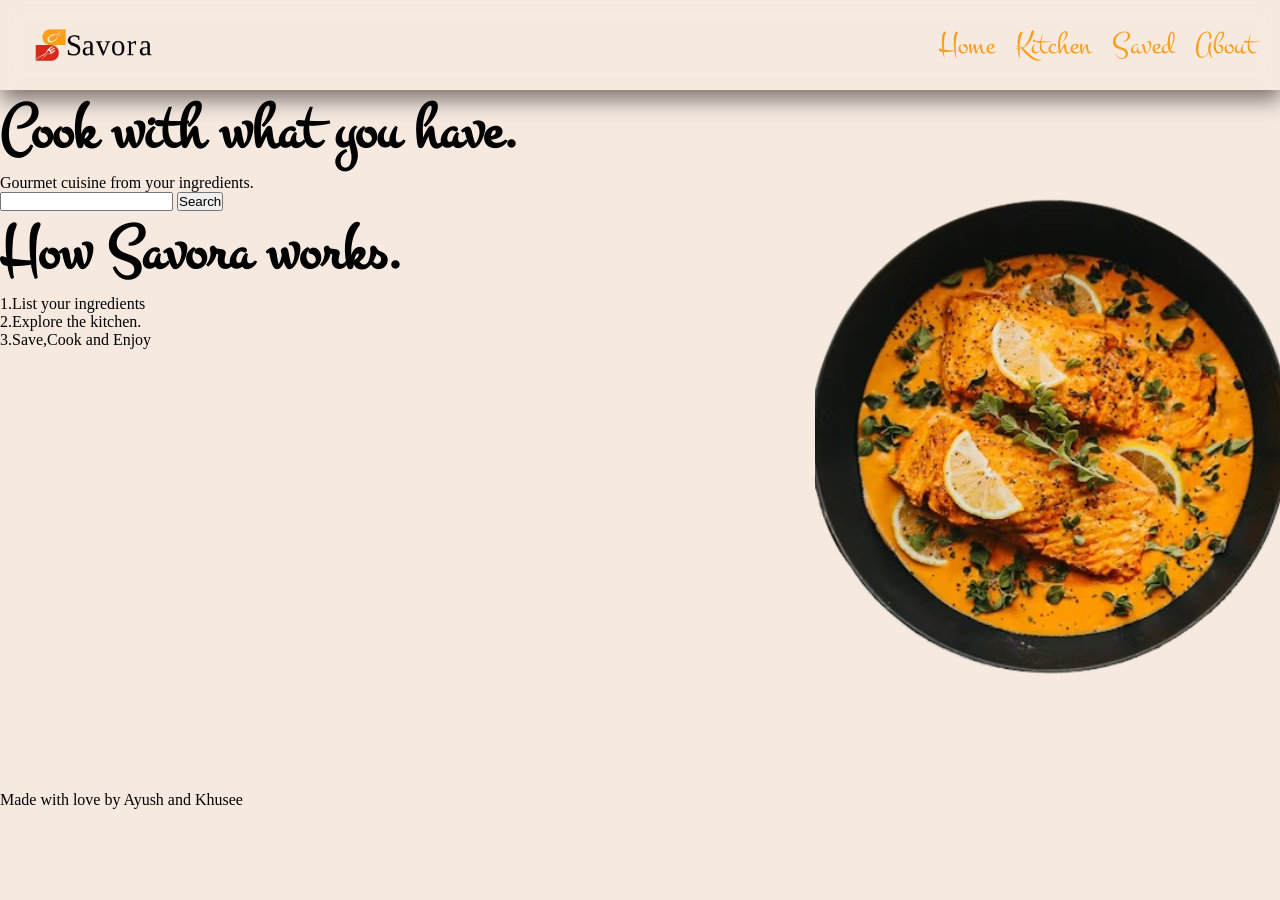
==== LandingPage.html @ fd2f5f05 "Mde strcture for the landing page" ====
<!DOCTYPE html>
<html lang="en">
<head>
    <meta charset="UTF-8">
    <meta name="viewport" content="width=device-width, initial-scale=1.0">
    <title>Landing Page</title>
    <!-- getting the font -->
    <link rel="preconnect" href="https://fonts.googleapis.com">
    <link rel="preconnect" href="https://fonts.gstatic.com" crossorigin>
    <link href="https://fonts.googleapis.com/css2?family=Montez&display=swap" rel="stylesheet">

    <link rel="stylesheet" href="landing.css">
</head>
<body>
    <header>
        <img src="Pulbic/transparent-image-removebg-preview.png" alt="Logo" class="logo">
        <nav>
            <ul class="nav_list">
                <li><a href="#">Home</a></li>
                <li><a href="#">Kitchen</a></li>
                <li><a href="#">Saved</a></li>
                <li><a href="#">About</a></li>
            </ul>
        </nav>
    </header>
    <main>
        <div class="left">
            <section class="primary_section">
                <h1 class="section_heading">Cook with what you have.</h1>
                <p>Gourmet cuisine from your ingredients.</p>
                <div>
                    <input type="search" id="recipe-search" name="savora_search">
                    <button class="search-button">Search</button>
                </div>
            </section>
    
            <section class="secondary_section">
                <h2 class="section_heading">How Savora works.</h2>
                <div>
                    <ul>
                        <li>1.List your ingredients</li>
                        <li>2.Explore the kitchen.</li>
                        <li>3.Save,Cook and Enjoy</li>
                    </ul>
                </div>
            </section>
        </div>
        <div class="right-aside">
                <img src="Pulbic/download.png" alt="Food">
        </div>
    </main>
    <footer>
        <div>Made with love by Ayush and Khusee</div>
    </footer>
</body>
</html>
---- landing.css ----
*{
    box-sizing: border-box;
    padding: 0;
    margin: 0;
}

/* all li and anchor will have this property so.. ( for consistent themeing ) */
/* can go specific too with .nav-list li a*/

body{
    /* background-image: ;
    background-repeat: no-repeat;
    background-size: cover; */
    background-color: rgb(246, 234, 224);

}
header {
    display: flex;
    justify-content: space-between; /*justifies them.. with space.*/
    align-items: center; /*height wise center*/
    padding: 1rem;
    position: sticky;
    top: 0;
    width: 100%;
    background: transparent;
    box-shadow: 1px 10px 20px rgba(0,0,0,0.5);
    backdrop-filter: blur(10px);
    z-index: 100; /*to ensure it stays at top of all the elements*/
}

/*sort of meaningless but let's see.*/
/*If I add a button inside header then it's meaningless. as then once again it will be space-between*/
nav{
    display: flex;
    align-items: center;
    justify-content: flex-end; /*always to the end */
    /* flex-direction: row-end; */
    width: 100%;
    gap: 1.5rem;
    max-width: 1600px;
}

.nav_list li, .nav_list a {
    font-family: "Montez" , cursive;
    font-size: 2rem;
    text-decoration: none; /* removing underline */
}

.nav_list li{
    display: inline-block;
    list-style: none;
    padding: 0.5rem;
}

.nav_list a{
    transition: all 0.3 ease 0s;
    color: #fe9e1a;
}

.nav_list a:hover{
    color: #da281a;
}


.logo {
    cursor: pointer;
    height: 1.95rem;
    margin: 0 1rem;
}

main{
    display: flex;
    justify-content: space-between;
}

.primary_section{
}

.section_heading{
    font-family: "Montez" , cursive;
    font-size: 4rem;
}
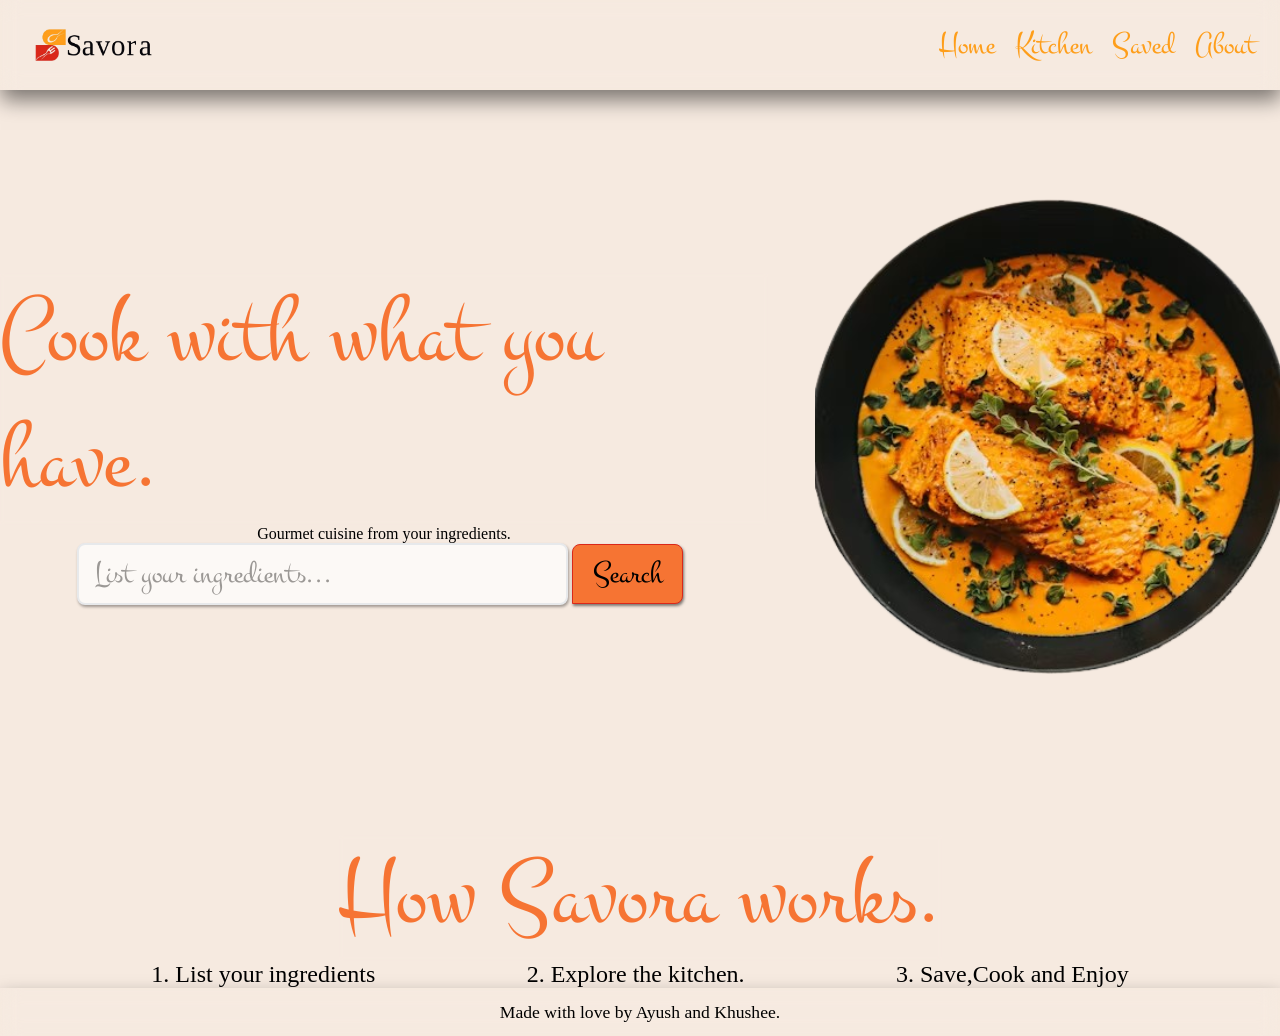
==== commit cd6e8d9a: "With resources + half changes" ====
--- a/LandingPage.html
+++ b/LandingPage.html
@@ -12,6 +12,14 @@
     <link rel="stylesheet" href="landing.css">
 </head>
 <body>
+
+    <div class="video-background">
+        <video autoplay muted loop id="backVideo">
+            <source src="Pulbic/Videos/Restaurant_Ad_Video (online-video-cutter.com).mp4">
+            <source src="Pulbic/Videos/fixed.mp4">
+        </video>
+    </div>
+
     <header>
         <img src="Pulbic/transparent-image-removebg-preview.png" alt="Logo" class="logo">
         <nav>
@@ -23,34 +31,33 @@
             </ul>
         </nav>
     </header>
-    <main>
-        <div class="left">
-            <section class="primary_section">
-                <h1 class="section_heading">Cook with what you have.</h1>
-                <p>Gourmet cuisine from your ingredients.</p>
-                <div>
-                    <input type="search" id="recipe-search" name="savora_search">
-                    <button class="search-button">Search</button>
-                </div>
-            </section>
-    
-            <section class="secondary_section">
-                <h2 class="section_heading">How Savora works.</h2>
-                <div>
-                    <ul>
-                        <li>1.List your ingredients</li>
-                        <li>2.Explore the kitchen.</li>
-                        <li>3.Save,Cook and Enjoy</li>
-                    </ul>
-                </div>
-            </section>
-        </div>
-        <div class="right-aside">
+    <main class="main-landing">
+        <section class="primary_section" style="grid-area: section-1;">
+            <h1 class="section_heading">Cook with what you have.</h1>
+            <p>Gourmet cuisine from your ingredients.</p>
+            <div>
+                <input type="search" id="recipe-search" placeholder="List your ingredients..." name="savora_search">
+                <button class="search-button">Search</button>
+            </div>
+        </section>
+
+        <aside class="right-aside" style="grid-area: aside-img;">
                 <img src="Pulbic/download.png" alt="Food">
-        </div>
+        </aside>
+
+        <section class="secondary_section" style="grid-area: section-2;">
+            <h1 class="section_heading">How Savora works.</h1>
+            <div class="info">
+                <!-- <ul class="info"> -->
+                    <li>1. List your ingredients</li>
+                    <li>2. Explore the kitchen.</li>
+                    <li>3. Save,Cook and Enjoy</li>
+                <!-- </ul> -->
+            </div>
+        </section>
     </main>
-    <footer>
-        <div>Made with love by Ayush and Khusee</div>
+    <footer class="landing-footer">
+        Made with love by Ayush and Khushee.
     </footer>
 </body>
 </html>
--- a/landing.css
+++ b/landing.css
@@ -11,9 +11,29 @@
     /* background-image: ;
     background-repeat: no-repeat;
     background-size: cover; */
+    min-height: 100dvh;
     background-color: rgb(246, 234, 224);
-
-}
+    display: flex;
+    flex-direction: column;
+}
+
+.video-background{
+    position: fixed;
+    right: 0;
+    bottom: 0;
+    min-width: 100%;
+    min-height: 100%;
+    z-index: -2;
+}
+
+.video-background video{
+    min-height: 100%;
+    min-width: 100%;
+    width: auto;
+    height: auto;
+    object-fit: cover;
+}
+
 header {
     display: flex;
     justify-content: space-between; /*justifies them.. with space.*/
@@ -61,22 +81,128 @@
     color: #da281a;
 }
 
-
 .logo {
     cursor: pointer;
     height: 1.95rem;
     margin: 0 1rem;
 }
 
-main{
-    display: flex;
-    justify-content: space-between;
-}
-
-.primary_section{
-}
-
+.main-landing{
+    display: grid;
+    grid-template-columns: 30% 30% 40%;
+    grid-auto-rows: auto;
+    row-gap: 3rem;
+    grid-template-areas:
+    "section-1 section-1 aside-img"
+    "section-2 section-2 section-2" ;
+}
+
+#recipe-search{
+    width: 80%;
+    padding: 0.5rem 1rem;
+    opacity: 0.7; 
+    border: 2px solid #e2e8f0;
+    border-radius: 0.5rem;
+    font-size: 2rem;
+    transition: all 0.2s ease;
+    background-color: white;
+    box-shadow: 1px 2px 3px rgba(0, 0, 0, 0.5);
+    font-family: "Montez" , cursive;
+}
+
+/*didn't know.. just found*/
+#recipe-search:focus{
+    outline: none;
+    border-color: #f67433;
+    box-shadow: 0 0 0 3px rgba(102 , 126 , 234, 0.1);
+}
+
+#recipe-search:hover{
+    border-color: #f67433;
+}
+
+.search-button{
+    padding: 0.5rem 1rem;
+    border: 1px solid #da281a;
+    border-radius: 0.5rem 0.5rem 0.5rem 0px;
+    background-color: #f67433;
+    backdrop-filter: blur(2px);
+    margin-left: auto;
+    width: 18%;
+    font-size: 2rem;
+    transition: all ease 0.2 ease;
+    box-shadow: 1px 2px 3px rgba(0, 0, 0, 0.5);
+    font-family: "Montez" , cursive;
+}
+
+@media(max-width: 56em){
+    .primary_section div{
+        display: flex;
+        flex-direction: column;
+        align-items: center;
+        justify-content: center;
+    }
+
+    .search-button{
+        margin: 0;
+        margin-top: 0.5rem;
+        width: 80%;
+        font-size: 1.5rem;
+    }
+
+    #recipe-search{
+        font-size: 1.5rem;
+    }
+}
+
+.search-button:hover{
+    transform: translateY(-0.8px);
+}
+
+.primary_section div{
+    width: 80%;
+}
+
+.right-aside{
+    display: flex;
+    justify-content: flex-end;
+}
 .section_heading{
-    font-family: "Montez" , cursive;
-    font-size: 4rem;
-}
+    font-family: "Montez", cursive;
+    font-size: 6rem;
+    font-weight: 200;
+    color: #f67433;
+    /* color: white; */
+    backdrop-filter: blur(2px);
+    /* -webkit-text-stroke: 0.2px black;
+    -moz-text-stroke-width: 0.2px;
+    -moz-text-stroke-color: black; */
+}
+
+section{
+    display: flex;
+    flex-direction: column;
+    align-items: center;
+    justify-content: center;
+}
+
+.info{
+    width: 100%;
+    display: flex;
+    list-style: none;
+    font-size: 1.5rem;
+    justify-content: space-evenly;
+}
+
+.landing-footer{
+    margin-top: auto;
+    display: flex;
+    justify-content: center;
+    align-items: center;
+    font-size: 1.1rem;
+    background: transparent;
+    height: 3rem;
+    box-shadow: 1px 10px 20px rgba(0,0,0,0.5);
+    backdrop-filter: blur(10px);
+    z-index: 100;
+}
